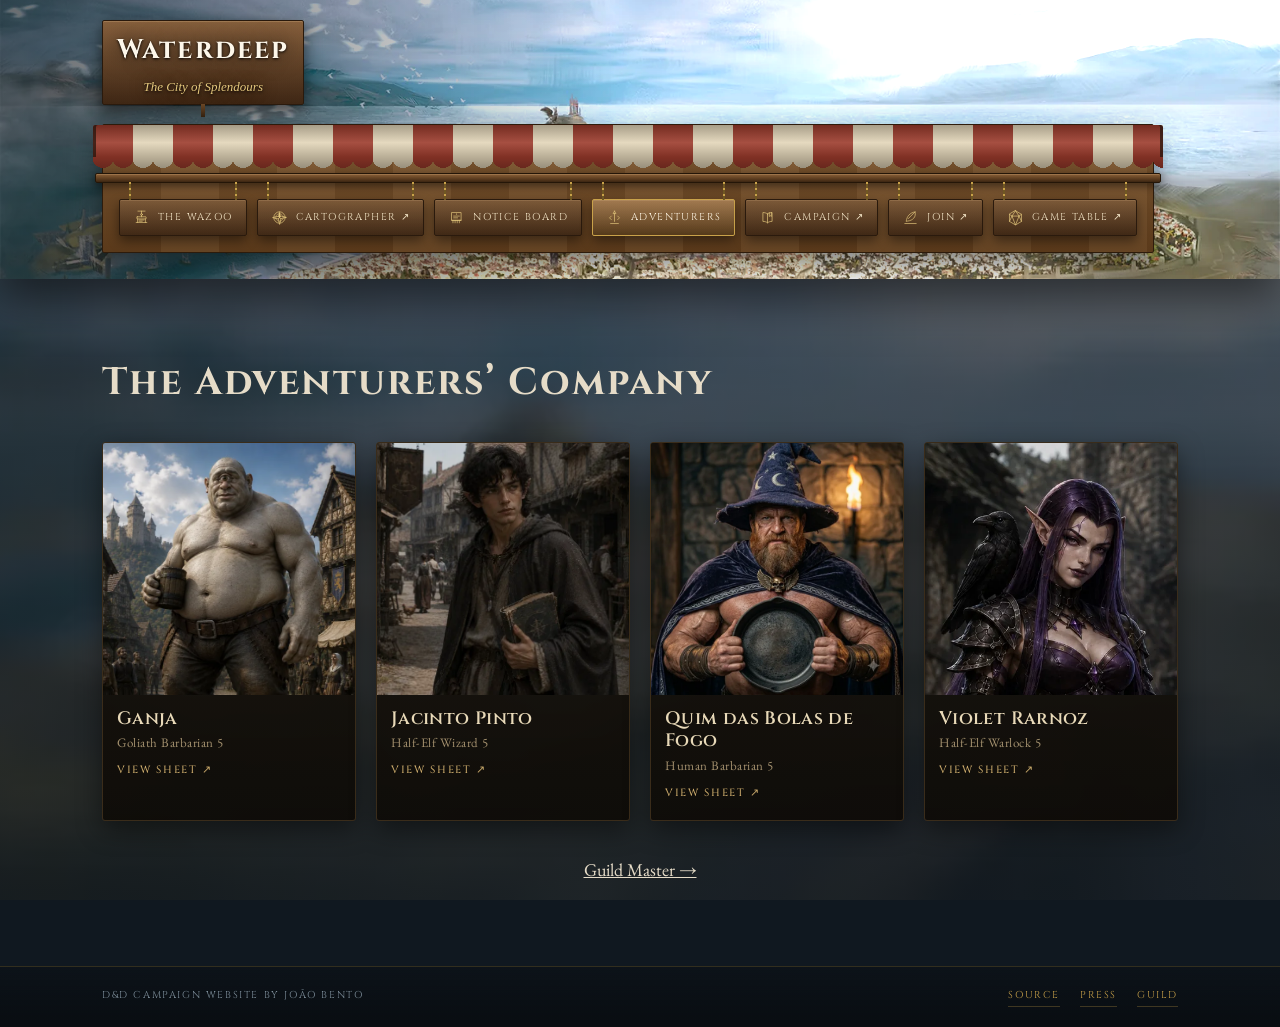
==== adventurers.html @ fede7846 "fix: a tap on a phone left the stall's hover stuck on it Touch has no hover to leave, so it leaves t" ====
<!doctype html>
<html lang="en">
<head>
<meta charset="utf-8">
<meta name="wazoo-build" content="20260808n">
<meta name="viewport" content="width=device-width,initial-scale=1">
<title>The Adventurers&rsquo; Company &mdash; Waterdeep</title>
<meta name="description" content="The public roster of the Adventurers' Company — who walks Waterdeep's streets on your behalf, and what they answer to.">

<meta property="og:type" content="website">
<meta property="og:site_name" content="Waterdeep — The City of Splendours">
<meta property="og:title" content="The Adventurers' Company — Waterdeep">
<meta property="og:description" content="Who walks Waterdeep's streets on your behalf, and what they answer to. The roster, portraits and all.">
<meta property="og:url" content="https://evoljoaobento.github.io/PortugalDMWaterdeepWazoo/adventurers.html">
<meta property="og:locale" content="en_GB">
<meta property="og:image" content="https://evoljoaobento.github.io/PortugalDMWaterdeepWazoo/assets/adventurers/ganja.webp">
<meta name="twitter:card" content="summary_large_image">
<meta name="twitter:image" content="https://evoljoaobento.github.io/PortugalDMWaterdeepWazoo/assets/adventurers/ganja.webp">
<meta name="theme-color" content="#2a1a0d">

<link rel="preconnect" href="https://fonts.googleapis.com">
<link rel="preconnect" href="https://fonts.gstatic.com" crossorigin>
<link href="https://fonts.googleapis.com/css2?family=Cinzel:wght@500;600;700&family=EB+Garamond:ital,wght@0,400;0,500;0,600;1,400;1,500&family=IM+Fell+English:ital@0;1&display=swap" rel="stylesheet">
<link rel="stylesheet" href="assets/wazoo.css?v=20260814t">

<style>
/* The register itself. Page-owned, so changing it never forces a ?v= bump
   across the other six pages. */
.roster{display:grid;gap:20px;grid-template-columns:repeat(auto-fill,minmax(230px,1fr));margin:26px 0 0}
.member{
  display:flex;flex-direction:column;
  background:linear-gradient(180deg,rgba(28,22,14,.86),rgba(14,11,7,.92));
  border:1px solid #3a2c1a;border-radius:3px;overflow:hidden;
  box-shadow:0 8px 26px rgba(0,0,0,.45);
}
.member img,.member .sigil{width:100%;aspect-ratio:1/1;object-fit:cover;display:block;background:#160f09}
.member .sigil{display:grid;place-items:center;color:#5b4326;font:600 42px/1 "Cinzel",serif}
.member .body{padding:13px 14px 15px}
.member h3{margin:0;font:600 18px/1.25 "Cinzel",serif;color:#e8d9b8;letter-spacing:.02em}
.member .kind{margin:4px 0 0;font:400 13px/1.4 "EB Garamond",Georgia,serif;color:#a28f6d;letter-spacing:.04em}
.member .blurb{margin:9px 0 0;font:400 15px/1.5 "EB Garamond",Georgia,serif;color:#c8b795}
.member .go{margin:11px 0 0;display:inline-block;font:500 10.5px/1 "Cinzel",serif;letter-spacing:.16em;text-transform:uppercase;color:#c8a86a;text-decoration:none}
.roster-error{margin:26px 0;padding:14px 16px;border:1px solid #6d3a32;border-radius:3px;background:rgba(60,20,16,.35);color:#e2a89f;font:400 15px/1.5 "EB Garamond",Georgia,serif}
.masterway{margin:34px 0 0;text-align:center}
#tests{display:none;white-space:pre-wrap;font:12.5px/1.7 ui-monospace,Menlo,Consolas,monospace;color:#a89070;background:#0b0805;padding:16px}
</style>
<script src="assets/company.js?v=20260808n"></script>
</head>
<body>

<div class="backdrop" id="backdrop"></div>

<svg class="sprite" aria-hidden="true">
  <symbol id="i-press" viewBox="0 0 48 48" fill="none" stroke="currentColor" stroke-width="1.9" stroke-linecap="round" stroke-linejoin="round">
    <path d="M14 6h20M24 6v7"/><circle cx="24" cy="15.5" r="2.6"/><path d="M24 18v4"/>
    <rect x="11" y="22" width="26" height="6" rx="1"/>
    <path d="M13 28v10M35 28v10"/><path d="M9 38h30"/><path d="M17 31h14M17 34.5h9"/>
  </symbol>
  <symbol id="i-compass" viewBox="0 0 48 48" fill="none" stroke="currentColor" stroke-width="1.9" stroke-linecap="round" stroke-linejoin="round">
    <circle cx="24" cy="24" r="16"/><circle cx="24" cy="24" r="10.5" stroke-dasharray="2 3.5"/>
    <path d="M24 5.5 27.5 21 24 24.5 20.5 21z" fill="currentColor" stroke="none"/>
    <path d="M24 42.5 20.5 27 24 23.5 27.5 27z"/><path d="M42.5 24 27 27.5 23.5 24 27 20.5z"/>
    <path d="M5.5 24 21 20.5 24.5 24 21 27.5z"/>
  </symbol>
  <symbol id="i-notice" viewBox="0 0 48 48" fill="none" stroke="currentColor" stroke-width="1.9" stroke-linecap="round" stroke-linejoin="round">
    <path d="M11 10h26v22H11z"/><circle cx="24" cy="14" r="1.6" fill="currentColor" stroke="none"/>
    <path d="M16 20h16M16 25h11"/><path d="M14 32v7M20 32v7M26 32v7M32 32v7"/><path d="M11 32h26"/>
  </symbol>
  <symbol id="i-ledger" viewBox="0 0 48 48" fill="none" stroke="currentColor" stroke-width="1.9" stroke-linecap="round" stroke-linejoin="round">
    <path d="M24 14c-4-3-8-4-13-4v25c5 0 9 1 13 4 4-3 8-4 13-4V10c-5 0-9 1-13 4z"/>
    <path d="M24 14v25"/><path d="M29 10v11l3-2 3 2V10"/>
  </symbol>
  <symbol id="i-quill" viewBox="0 0 48 48" fill="none" stroke="currentColor" stroke-width="1.9" stroke-linecap="round" stroke-linejoin="round">
    <path d="M12 34C14 20 22 11 37 8c3 15-6 24-20 26z"/>
    <path d="M37 8 18 27"/>
    <path d="M8 41h32"/>
  </symbol>
  <symbol id="i-d20" viewBox="0 0 48 48" fill="none" stroke="currentColor" stroke-width="1.9" stroke-linecap="round" stroke-linejoin="round">
    <path d="M24 5 41 15v20L24 45 7 35V15z"/><path d="M24 5 14 20h20L24 5z"/>
    <path d="M14 20 7 15M34 20l7-5"/><path d="M14 20l10 25 10-25"/><path d="M14 20 7 35M34 20l7 15"/>
  </symbol>
  <symbol id="i-map" viewBox="0 0 48 48" fill="none" stroke="currentColor" stroke-width="1.9" stroke-linecap="round" stroke-linejoin="round">
    <path d="M6 13l12-5 12 5 12-5v27l-12 5-12-5-12 5z"/><path d="M18 8v27M30 13v27"/>
    <path d="M11 27c4-4 5-9 10-9s6 6 11 3" stroke-dasharray="2.5 3"/>
  </symbol>
  <symbol id="i-company" viewBox="0 0 48 48" fill="none" stroke="currentColor" stroke-width="1.9" stroke-linecap="round" stroke-linejoin="round">
    <path d="M24 6l4 7h-8l4-7z"/>
    <path d="M24 13v22"/>
    <path d="M15 20l-5 5 5 5"/>
    <path d="M33 20l5 5-5 5"/>
    <path d="M13 41h22"/>
  </symbol>
</svg>

<header class="parade">
  <div class="wrap inner">
    <a class="plate" href="./">
      <span class="city">Waterdeep</span>
      <span class="sub">The City of Splendours</span>
    </a>
    <nav class="hangers" aria-label="Places along the street">
      <span class="canopy" aria-hidden="true"></span>
      <a href="press-room.html"><svg aria-hidden="true"><use href="#i-press"/></svg><span class="label">The Wazoo</span></a>
      <a href="https://www.aidedd.org/atlas/waterdeep" target="_blank" rel="noopener"><svg aria-hidden="true"><use href="#i-compass"/></svg><span class="label">Cartographer &#8599;</span></a>
      <a href="The-Notice-Board.html"><svg aria-hidden="true"><use href="#i-notice"/></svg><span class="label">Notice Board</span></a>
      <a href="adventurers.html" aria-current="page"><svg aria-hidden="true"><use href="#i-company"/></svg><span class="label">Adventurers</span></a>
      <a href="https://www.dndbeyond.com/campaigns/7983799" target="_blank" rel="noopener"><svg aria-hidden="true"><use href="#i-ledger"/></svg><span class="label">Campaign &#8599;</span></a>
      <a href="https://www.dndbeyond.com/campaigns/join/79837994000601072" target="_blank" rel="noopener"><svg aria-hidden="true"><use href="#i-quill"/></svg><span class="label">Join &#8599;</span></a>
      <a href="https://www.dndbeyond.com/games/7983799" target="_blank" rel="noopener"><svg aria-hidden="true"><use href="#i-d20"/></svg><span class="label">Game Table &#8599;</span></a>
    </nav>
  </div>
</header>

<main class="sheet">
  <div class="wrap">
    <div class="sheet-title"><h1>The Adventurers&rsquo; Company</h1></div>
    <div id="roster" class="roster"></div>
    <div class="masterway"><a class="go" href="guild-master.html" rel="nofollow">Guild Master &rarr;</a></div>
  </div>
</main>

<pre id="tests"></pre>

<footer class="ledger">
  <div class="wrap">
    <span class="by">D&amp;D Campaign Website by Jo&atilde;o Bento</span>
    <nav aria-label="Site utilities">
      <a href="https://github.com/evolJoaoBento/PortugalDMWaterdeepWazoo" target="_blank" rel="noopener">Source</a>
      <a href="editor.html" rel="nofollow">Press</a>
      <a href="scriptorium.html" rel="nofollow">Guild</a>
    </nav>
  </div>
</footer>

<script src="assets/backdrop.js?v=20260808n"></script>
<script>
/* =========================================================================
   Self-tests:  adventurers.html?test=1
   ========================================================================= */
/* A missing portrait renders the sigil straight away. A portrait FIELD
   that points at a path that 404s is caught only in the browser, once
   the <img> actually fails to load — so that case gets the same sigil
   markup as a hidden sibling, swapped in by onerror. The onerror value
   is a fixed string with nothing name- or path-derived spliced into
   it, so there is no JS-string-inside-an-HTML-attribute escaping to
   get wrong; the member's initial only ever lands in HTML text, where
   esc() already covers it. */
function sigilHTML(m, hidden){
  return '<div class="sigil" aria-hidden="true"' + (hidden ? ' style="display:none"' : '') +
    '>' + esc((m.name || "?").charAt(0)) + '</div>';
}

function cardHTML(m){
  var url  = sheetUrl(m);
  var line = memberLine(m);
  var face = m.portrait
    ? '<img src="' + esc(m.portrait) + '" alt="" loading="lazy" ' +
      'onerror="this.style.display=\'none\';this.nextElementSibling.style.display=\'\'">' +
      sigilHTML(m, true)
    : sigilHTML(m, false);
  return '<article class="member">' + face +
    '<div class="body">' +
      '<h3>' + esc(m.name) + '</h3>' +
      (line ? '<p class="kind">' + esc(line) + '</p>' : '') +
      (m.blurb ? '<p class="blurb">' + esc(m.blurb) + '</p>' : '') +
      (url ? '<a class="go" href="' + esc(url) + '" target="_blank" rel="noopener">View sheet &#8599;</a>' : '') +
    '</div></article>';
}

function rosterHTML(members){
  if(!members || !members.length){
    return '<p class="roster-error">No one has signed the register yet.</p>';
  }
  return members.map(cardHTML).join("");
}

/* A failure has to be visible. An empty roster and a roster that failed to
   load look identical otherwise, and the second one is a bug. */
function showError(msg){
  document.getElementById("roster").innerHTML =
    '<p class="roster-error">The register could not be read &mdash; ' + esc(msg) + '</p>';
}

async function loadRoster(){
  try{
    var res = await fetch("data/adventurers.json", { cache: "no-cache" });
    if(!res.ok) throw new Error("HTTP " + res.status);
    var data = await res.json();
    document.getElementById("roster").innerHTML = rosterHTML(data.members || []);
  }catch(e){
    showError(e.message);
  }
}

function runTests(){
  const out=[]; let pass=0, fail=0;
  const ok=(name,cond,extra)=>{ if(cond){pass++; out.push("PASS  "+name);} else {fail++; out.push("FAIL  "+name+(extra?"\n      "+extra:""));} };

  const m = {id:"ganja", ddbId:"168950625", name:"Ganja", race:"Goliath",
             class:"Barbarian", level:5, portrait:"assets/adventurers/ganja.webp",
             blurb:"Owes three temples.", public:false};

  ok("escapes angle brackets", esc("<b>") === "&lt;b&gt;", esc("<b>"));
  ok("escapes quotes", esc('a"b').indexOf("&quot;") > -1, esc('a"b'));

  ok("sheet url", sheetUrl(m) === "https://www.dndbeyond.com/characters/168950625", sheetUrl(m));
  ok("no id, no url", sheetUrl({name:"x"}) === "", sheetUrl({name:"x"}));

  ok("member line", memberLine(m) === "Goliath Barbarian 5", memberLine(m));
  ok("member line skips gaps", memberLine({class:"Bard"}) === "Bard", memberLine({class:"Bard"}));

  ok("public is strict", isPublic(m) === false && isPublic({public:true}) === true);
  ok("absent public is false", isPublic({}) === false);

  const card = cardHTML(m);
  ok("card shows the name", card.indexOf("Ganja") > -1, card);
  ok("card shows the line", card.indexOf("Goliath Barbarian 5") > -1, card);
  ok("card links the sheet", card.indexOf("/characters/168950625") > -1, card);
  ok("card escapes a hostile name",
     cardHTML(Object.assign({}, m, {name:"<script>x</scr"+"ipt>"})).indexOf("&lt;script&gt;") > -1);
  ok("no portrait gives a sigil",
     cardHTML(Object.assign({}, m, {portrait:""})).indexOf('class="sigil"') > -1);
  ok("a portrait carries an onerror fallback to the sigil",
     cardHTML(m).indexOf("<img") > -1 && cardHTML(m).indexOf("onerror=") > -1 &&
     cardHTML(m).indexOf('class="sigil"') > -1, cardHTML(m));
  ok("empty blurb prints nothing",
     cardHTML(Object.assign({}, m, {blurb:""})).indexOf('class="blurb"') === -1);

  ok("no members says so", rosterHTML([]).indexOf("No one has signed") > -1, rosterHTML([]));
  ok("members render in order",
     rosterHTML([m, Object.assign({}, m, {id:"v", name:"Violet"})]).indexOf("Ganja") <
     rosterHTML([m, Object.assign({}, m, {id:"v", name:"Violet"})]).indexOf("Violet"));

  const el=document.getElementById("tests");
  el.style.display="block";
  el.textContent = "Adventurers' Company self-tests\n"+"=".repeat(46)+"\n"+out.join("\n")+
    "\n"+"=".repeat(46)+"\n"+pass+" passed, "+fail+" failed\n";
  document.title = (fail? "FAIL " : "PASS ")+pass+"/"+(pass+fail)+" — Company tests";
}

(function boot(){
  if(/[?&]test=1/.test(location.search)){ runTests(); return; }
  loadRoster();
})();
</script>
</body>
</html>
---- assets/wazoo.css ----
/* ═══════════════════════════════════════════════════════════════════
   Waterdeep — The City of Splendours. Shared shell.

   The header is the street outside: plaster and half-timber, awnings
   overhead, cobbles underfoot, and a shop sign hanging for every place
   you can go. The full street is the header of index.html; a slim run
   of the same street rides the top of every other page.

   Each page then supplies its own material inside — newsprint, vellum,
   parchment — in its own <style> block.
   ═══════════════════════════════════════════════════════════════════ */
:root{
  --brass:#c9a24a;
  --brass-lit:#e6c97e;
  --timber:#5b3a20;
  --timber-dark:#2a1a0d;
  --plaster:#3a2c1d;
  --night:#101820;
}

*{box-sizing:border-box}
html{scroll-behavior:smooth}
@media(prefers-reduced-motion:reduce){html{scroll-behavior:auto}}

body{
  margin:0;
  font:18px/1.7 "EB Garamond",Georgia,"Times New Roman",serif;
  color:#e6dcc8;
  background:var(--night);
  -webkit-text-size-adjust:100%;
}

/* The city sits blurred behind every page — the theme, not a picture. */
.backdrop{
  position:fixed;inset:0;z-index:-2;
  background:
    linear-gradient(180deg,rgba(16,24,32,.62),rgba(16,24,32,.88)),
    url("waterdeep-backdrop.jpg") center/cover no-repeat;
}
html.webp .backdrop{background-image:
    linear-gradient(180deg,rgba(16,24,32,.62),rgba(16,24,32,.88)),
    url("waterdeep-backdrop.webp");}

/* ═══ THE PROSPECT — the city from the sea, index header ═════════ */
.hero{
  position:relative;
  min-height:min(80vh,720px);
  display:flex;align-items:center;justify-content:center;
  overflow:hidden;
  text-align:center;
}
.hero picture,.hero img{
  position:absolute;inset:0;width:100%;height:100%;
  object-fit:cover;object-position:50% 58%;
  z-index:0;
}
/* haze off the top, deep water at the foot, so the name has something
   to sit on wherever the horizon happens to fall */
.hero::after{
  content:"";position:absolute;inset:0;z-index:1;pointer-events:none;
  background:
    linear-gradient(180deg,rgba(18,28,38,.18) 0%,rgba(18,28,38,0) 30%),
    radial-gradient(44% 32% at 50% 46%,rgba(10,16,22,.52),transparent 74%),
    /* the foot of the picture goes to the exact dark the street starts
       in, so the two do not meet at a drawn line */
    linear-gradient(0deg,rgba(23,16,9,.55) 0%,rgba(20,15,10,.34) 12%,rgba(12,19,26,.16) 28%,rgba(12,19,26,0) 48%);
}
.hero .wrap{position:relative;z-index:2;width:100%}

.hero .above{
  font-family:"Cinzel",serif;font-weight:600;
  font-size:clamp(9px,1.5vw,11px);letter-spacing:.34em;text-transform:uppercase;
  color:var(--brass-lit);margin:0 0 16px;
  text-shadow:0 1px 2px rgba(0,0,0,.95),0 0 20px rgba(0,0,0,.9);
}
.hero h1{
  font-family:"Cinzel",serif;font-weight:700;
  font-size:clamp(46px,11.5vw,132px);line-height:.94;margin:0;
  letter-spacing:.05em;color:#fdf7ea;
  text-shadow:0 2px 4px rgba(0,0,0,.7),0 8px 44px rgba(0,0,0,.85);
}
.hero .splendours{
  font-family:"IM Fell English",serif;font-style:italic;
  font-size:clamp(19px,3.6vw,36px);color:#ecdcbb;margin:16px 0 0;
  text-shadow:0 1px 3px rgba(0,0,0,.9),0 0 26px rgba(0,0,0,.85);
}
.hero .rule{
  width:min(400px,66%);height:0;margin:26px auto 0;
  border-top:1px solid rgba(230,201,126,.55);position:relative;
}
.hero .rule::after{
  content:"";position:absolute;top:-4px;left:50%;width:8px;height:8px;
  transform:translateX(-50%) rotate(45deg);background:var(--brass-lit);
}
.hero .credit{
  position:absolute;right:14px;bottom:8px;z-index:2;
  font-size:11px;letter-spacing:.05em;color:rgba(225,236,244,.4);
}
/* the way down off the ship — the prospect is a full screen, and without
   a cue the street below it can be missed entirely */
.hero .wrap{padding-bottom:clamp(30px,6vh,58px)}
.hero .descend{
  position:absolute;left:50%;bottom:clamp(16px,4vh,36px);z-index:2;
  display:grid;place-items:center;width:46px;height:46px;
  color:var(--brass-lit);text-decoration:none;
  border:1px solid rgba(230,201,126,.45);border-radius:50%;
  background:rgba(12,18,24,.32);
  box-shadow:0 2px 14px rgba(0,0,0,.6);
  animation:descend-bob 2.8s ease-in-out infinite;
}
.hero .descend svg{width:19px;height:19px}
.hero .descend:hover,.hero .descend:focus-visible{
  color:#fff6e4;border-color:var(--brass);background:rgba(12,18,24,.5);outline:none;
}
@keyframes descend-bob{
  0%,100%{transform:translate(-50%,0)}
  50%    {transform:translate(-50%,7px)}
}
@media(prefers-reduced-motion:reduce){
  .hero .descend{animation:none;transform:translateX(-50%)}
}

.wrap{max-width:1120px;margin:0 auto;padding:0 22px}
@media(max-width:640px){.wrap{padding:0 15px}}

a{color:inherit}
.sprite{display:none}

/* ═══ SCROLLBARS ═════════════════════════════════════════════════ */
/* Brass on dark timber, so the edge of the window belongs to the same
   city as the rest of it. Two syntaxes: the standard properties, which
   Firefox has, and the WebKit pseudo-elements, which Chrome and Safari
   have. Neither browser reads both, so both are set. */
html{
  scrollbar-width:thin;
  scrollbar-color:#a8823a rgba(12,18,24,.55);
}
::-webkit-scrollbar{width:13px;height:13px}
::-webkit-scrollbar-track{
  background:rgba(12,18,24,.55);
  box-shadow:inset 1px 0 0 rgba(201,162,74,.16);
}
::-webkit-scrollbar-thumb{
  border-radius:8px;
  border:3px solid transparent;      /* inset the thumb off the track */
  background:linear-gradient(180deg,#c9a24a,#7d5f1d) padding-box;
}
::-webkit-scrollbar-thumb:hover{background:linear-gradient(180deg,#e6c97e,#9a7724) padding-box}
::-webkit-scrollbar-thumb:active{background:linear-gradient(180deg,#f0d79a,#a3801f) padding-box}
::-webkit-scrollbar-corner{background:transparent}

/* ═══ THE STREET ═════════════════════════════════════════════════ */
/* The square itself is a painting — `assets/market-plaza.*`, lit and
   cobbled and dressed with lanterns, benches and bunting. The section
   around it is only the dark it stands in. Nothing here draws ground any
   more: the shops are set down on the painted square instead. */
/* There is no join. Two darks meeting, however carefully matched, draw a
   line across the page at the exact pixel one ends — so the street does
   not begin under the prospect, it begins over it, transparent, and its
   own dark comes up through the last of the picture. */
.street{
  position:relative;z-index:1;color:#f0e3cd;
  padding:clamp(26px,3.5vw,56px) 0 clamp(44px,6vw,76px);
  background:linear-gradient(180deg,#171009 0%,#191308 34%,#140f07 80%,#0e0a05 100%);
}
/* The street's dark reaches up over the foot of the prospect rather than
   starting beneath it: two darks meeting draw a line across the page at
   the exact pixel one ends, however carefully they are matched. It hands
   pointer events straight through, or it would swallow the chevron that
   sits down there. */
.street::before{
  content:"";position:absolute;left:0;right:0;pointer-events:none;
  height:clamp(80px,10vw,150px);top:calc(-1 * clamp(80px,10vw,150px));
  background:linear-gradient(180deg,rgba(23,16,9,0),rgba(23,16,9,.66) 52%,#171009 100%);
}

/* ═══ THE MARKET SQUARE — index ══════════════════════════════════ */
/* The square is the painting; the shops are set down on it. `.shops` is
   the plate that holds `assets/market-plaza.*` at its own proportions,
   and every shop is placed on it by percentage, so the whole scene scales
   with the page and each stall keeps the patch of cobble it was put on.
   The six are spread around the open middle — the painted lanterns,
   benches, planters and fountain are what they are spread around.

   Each stall carries its name on a board over the roof, always readable.
   The sign with the rest of it — trade, what the place is, where the link
   goes — swings out underneath only when the stall is pointed at or
   tabbed to. Below 900px, and on anything without a hover, the plaza
   becomes a backdrop, the stalls stack, and every sign is simply open,
   because a reveal you cannot trigger is a link you cannot read. */
.shops{
  position:relative;
  width:100%;margin:0;padding:0;
  aspect-ratio:5/4;
  list-style:none;
}
/* The painting lives on its own layer inside the square, because it is
   the layer that scales on arrival. Scaling the square itself would mean
   clipping the square to keep the overflow off the page — and the sign a
   stall swings out is a fixed height while the square scales with the
   width, so at around a thousand pixels the clip would cut the sign in
   half. The picture is clipped; nothing else is.

   Edge to edge, cropped by a ratio rather than by the window: the crop
   has to be the same at every width or the stalls would drift off the
   cobbles they were placed on. */
.shops .ground{
  position:absolute;inset:0;z-index:0;overflow:hidden;pointer-events:none;
  /* No edges. The painting comes up out of the dark and goes back down
     into it, which is what lets the words above sit on the dusk rather
     than on a seam between two pictures. */
  -webkit-mask-image:linear-gradient(180deg,transparent 0,rgba(0,0,0,.5) 9%,#000 21%,#000 93%,transparent 100%);
  mask-image:linear-gradient(180deg,transparent 0,rgba(0,0,0,.5) 9%,#000 21%,#000 93%,transparent 100%);
}
.shops .ground::before{
  content:"";position:absolute;inset:0;
  background:url("market-plaza.jpg") center/cover no-repeat;
  transform:scale(calc(1.1 - .1 * var(--here,1)));
  transform-origin:50% 40%;
}
html.webp .shops .ground::before{background-image:url("market-plaza.webp")}

.shop{
  position:absolute;z-index:1;
  display:flex;flex-direction:column;align-items:center;
  width:min(25%,430px);transform:translate(-50%,-50%);
  text-decoration:none;color:inherit;
  /* the canvas over the stall, per trade — a market's awnings are dyed
     cloth, so the run is greens, brick reds and ochres, not roof tiles */
  --tile:#93392f;--tile-lit:#b85a48;--tile-dark:#65231c;
}
/* Where each stall stands on the square: two ranks around the open
   middle, clear of the cypresses, lanterns and planters the painting
   already has along both edges. */
.shop.p1{left:30%;top:26%}
.shop.p2{left:52%;top:20%}
.shop.p3{left:74%;top:27%}
.shop.p4{left:24%;top:64%}
.shop.p5{left:50%;top:69%}
.shop.p6{left:76%;top:63%}
/* the far side of the square turns back to face it */
.shop.p3 .lot,.shop.p6 .lot{transform:scaleX(-1)}
.shop.copper{--tile:#4d7a55;--tile-lit:#6d9c73;--tile-dark:#325238}
.shop.thatch{--tile:#c07a34;--tile-lit:#dd9a4f;--tile-dark:#82521f}
.shop.slate {--tile:#56687e;--tile-lit:#7589a0;--tile-dark:#374557}
.shop.ochre {--tile:#3f6b4a;--tile-lit:#5c8c66;--tile-dark:#2a4832}
.shop.wine  {--tile:#a04a2c;--tile-lit:#c16b45;--tile-dark:#6d2f18}

/* ── the stall ─────────────────────────────────────────────────── */
/* A stall, not a shed: a counter under a canvas on four posts, open to
   the square, with the goods out on the boards.

   The frame — posts, counter, cloth, wares, the shadow it throws — is one
   SVG behind one element. It used to be nine spans of clip-path and
   gradient per stall, fifty-four across the square, every one of them a
   separate paint. The canvas stays in CSS because its colour is the one
   thing that differs from stall to stall. */
.lot{
  position:relative;width:88%;aspect-ratio:200/190;
  margin-bottom:-30px;                  /* the beam bolts across the front */
  transition:transform .3s cubic-bezier(.22,1.4,.4,1);
}
.lot>span{position:absolute;inset:0;display:block}
.lot .frame{
  background:url("data:image/svg+xml,%3Csvg xmlns='http://www.w3.org/2000/svg' width='200' height='190' viewBox='0 0 200 190'%3E%3Cellipse cx='100' cy='179' rx='84' ry='12' fill='%23000' opacity='.32'/%3E%3Cpath d='M95 38h9v58h-9z' fill='%2331200e'/%3E%3Cpath d='M12 47h9v88h-9z' fill='%234c3318'/%3E%3Cpath d='M179 47h9v88h-9z' fill='%233b2711'/%3E%3Cpath d='M16 133 100 175v15L16 148z' fill='%232d1d0c'/%3E%3Cpath d='M184 133 100 175v15l84-42z' fill='%23412c13'/%3E%3Cpath d='M100 91 184 133 100 175 16 133z' fill='%236d4b25'/%3E%3Cpath d='M100 97 174 134 100 171 26 134z' fill='%237f5b2f'/%3E%3Cpath d='M100 97 174 134 100 171z' fill='%238a6636'/%3E%3Cellipse cx='60' cy='127' rx='10' ry='6' fill='%23a8763a'/%3E%3Cellipse cx='60' cy='124' rx='10' ry='6' fill='%23c08f4d'/%3E%3Cellipse cx='80' cy='138' rx='9' ry='5' fill='%237f9b6a'/%3E%3Cellipse cx='80' cy='135' rx='9' ry='5' fill='%2396b47f'/%3E%3Cpath d='M104 129 122 138 104 147 86 138z' fill='%239c5b4a'/%3E%3Cpath d='M104 123 122 132 104 141 86 132z' fill='%23b8705c'/%3E%3Cpath d='M130 122 148 131v11l-18-9z' fill='%235d3f1c'/%3E%3Cpath d='M148 131 166 122v11l-18 9z' fill='%23744f26'/%3E%3Cpath d='M130 122 148 113 166 122 148 131z' fill='%238a6231'/%3E%3Cellipse cx='142' cy='146' rx='8' ry='4.6' fill='%236f4a92' opacity='.85'/%3E%3Cellipse cx='142' cy='143' rx='8' ry='4.6' fill='%238a63ad' opacity='.9'/%3E%3Cpath d='M95 96h9v76h-9z' fill='%23573a1b'/%3E%3Cpath d='M95 96h4v76h-4z' fill='%236b4a24'/%3E%3C/svg%3E") center/100% 100% no-repeat;
}
/* the canvas, and the valance hanging off its near edges */
.lot .tarp{
  clip-path:polygon(50% 2%,98% 26%,50% 50%,2% 26%);
  background:
    repeating-linear-gradient(26.57deg,rgba(0,0,0,.12) 0 8px,rgba(255,255,255,.06) 8px 17px),
    linear-gradient(160deg,var(--tile-lit),var(--tile) 54%,var(--tile-dark));
}
.lot .frill{
  clip-path:polygon(2% 26%,50% 50%,98% 26%,98% 34%,50% 58%,2% 34%);
  background:repeating-linear-gradient(90deg,var(--tile-dark) 0 13px,#e6d9bb 13px 26px);
  opacity:.94;
}

/* ── the name board over the roof ──────────────────────────────── */
/* The name is the one thing that must be legible without asking, so it
   rides a plank nailed to the ridge and never hides. */
.plate{
  position:relative;z-index:3;margin-bottom:1px;max-width:100%;
  padding:7px 14px 8px;text-align:center;
  background:
    linear-gradient(180deg,rgba(255,225,175,.10),rgba(0,0,0,.18)),
    linear-gradient(180deg,#7a5230,#4c2f19);
  border:1.5px solid var(--timber-dark);border-radius:2px;
  box-shadow:0 6px 16px rgba(0,0,0,.6),inset 0 1px 0 rgba(255,220,170,.2);
  transition:border-color .18s ease,box-shadow .18s ease;
}
.plate h2{
  margin:0;font-family:"Cinzel",serif;font-weight:700;
  font-size:clamp(11px,1.1vw,17px);letter-spacing:.05em;line-height:1.25;
  color:#fbf1dd;text-shadow:0 1px 0 rgba(0,0,0,.7);
}
/* the post it stands on, landing on the ridge of the canvas below */
.plate::after{
  content:"";position:absolute;top:100%;left:50%;width:4px;height:13px;
  transform:translateX(-50%);
  background:linear-gradient(180deg,#6b4726,#33200e);
}
@media(min-width:901px){
.shop:hover .plate,.shop:focus-within .plate{
  border-color:var(--brass);
  box-shadow:0 8px 20px rgba(0,0,0,.66),inset 0 1px 0 rgba(255,220,170,.3);
}
}

/* ── the sign, swung out only when the stall is pointed at ─────── */
.signs{
  position:absolute;top:100%;left:50%;z-index:8;
  display:flex;gap:14px;justify-content:center;
  width:max-content;max-width:min(430px,84vw);
  transform:translate(-50%,-6px);
  opacity:0;visibility:hidden;pointer-events:none;
  transition:opacity .16s ease,transform .24s cubic-bezier(.22,1.4,.4,1),visibility 0s .18s;
}
/* The swinging out is scoped to the square, not merely undone below it.
   A tap on a phone leaves :hover stuck on what was tapped, so any rule
   written for pointing at a stall has to be unable to reach the card
   layout at all — overriding it there means every new hover rule is one
   more thing to remember to override. */
@media(min-width:901px){
  .shop:hover,.shop:focus-within{z-index:9}
  .shop:hover .signs,.shop:focus-within .signs{
    opacity:1;visibility:visible;pointer-events:auto;
    transform:translate(-50%,16px);
    transition-delay:0s;
  }
  .shop:hover .lot,.shop:focus-within .lot{transform:translateY(-5px)}
  .shop.p3:hover .lot,.shop.p3:focus-within .lot,
  .shop.p6:hover .lot,.shop.p6:focus-within .lot{transform:scaleX(-1) translateY(-5px)}
}
.shop:focus-visible{outline:none}

.sign{
  position:relative;width:264px;
  display:flex;flex-direction:column;text-decoration:none;color:inherit;
  background:
    linear-gradient(180deg,rgba(255,225,175,.10),rgba(0,0,0,.18)),
    linear-gradient(180deg,#7a5230,#5b3a20 55%,#4a2e18);
  border:2px solid var(--timber-dark);border-radius:3px;
  padding:20px 18px 18px;
  box-shadow:0 18px 30px rgba(0,0,0,.6),inset 0 1px 0 rgba(255,220,170,.16);
}
.sign:hover,.sign:focus-visible{border-color:var(--brass);outline:none}
/* the chains */
.sign::before,.sign::after{
  content:"";position:absolute;top:-22px;width:3px;height:22px;
  background:repeating-linear-gradient(180deg,var(--brass) 0 3px,#6f5722 3px 7px);
}
.sign::before{left:24px}
.sign::after{right:24px}
/* the bracket beam the sign hangs from */
.sign .beam{
  position:absolute;top:-30px;left:-9px;right:-9px;height:11px;
  background:linear-gradient(180deg,#8a6038,#5c3c1f 60%,#3c2612);
  border:1px solid #241608;border-radius:2px;
  box-shadow:0 4px 10px rgba(0,0,0,.55),inset 0 1px 0 rgba(255,220,170,.18);
}
/* a lantern hung off the end of the bracket, the way the market lights
   its own frontage */
.sign .beam::after{
  content:"";position:absolute;right:16px;top:9px;width:11px;height:14px;
  border-radius:2px 2px 3px 3px;
  background:linear-gradient(180deg,#f7e3ab,#c9922f 62%,#7a5416);
  box-shadow:0 0 12px 3px rgba(246,214,142,.34),0 1px 0 rgba(0,0,0,.5);
}
.sign .ring{
  position:absolute;top:-26px;width:10px;height:10px;
  border:2px solid var(--brass);border-radius:50%;
}
.sign .ring.l{left:20px}
.sign .ring.r{right:20px}

.sign .logo{
  width:46px;height:46px;display:block;margin:0 0 12px;
  color:var(--brass-lit);
  filter:drop-shadow(0 2px 3px rgba(0,0,0,.6));
}
.sign .trade{
  font-family:"Cinzel",serif;font-size:9.5px;letter-spacing:.26em;text-transform:uppercase;
  color:var(--brass);display:block;margin:0 0 6px;
}
.sign h2{
  font-family:"Cinzel",serif;font-weight:700;font-size:17px;letter-spacing:.03em;
  margin:0 0 8px;color:#fbf1dd;text-shadow:0 1px 0 rgba(0,0,0,.6);
}
.sign p{margin:0;color:#dcc9a8;font-size:15px;line-height:1.5}
.sign .go{
  display:inline-block;margin-top:auto;padding-top:14px;
  font-family:"Cinzel",serif;font-size:9.5px;letter-spacing:.16em;text-transform:uppercase;
  color:var(--brass-lit);
}
.sign .go span{border-bottom:1px solid rgba(230,201,126,.42);padding-bottom:2px}

/* ── two doors, two signs ──────────────────────────────────────── */
/* The roll is only open to those already on it, so newcomers get the
   register itself rather than a locked page: one stall, one sign for
   each door swung out under it. */
.shop-pair{cursor:default}
.shop-pair .sign{width:206px;padding:18px 15px 16px}
.shop-pair .sign .logo{width:38px;height:38px;margin-bottom:10px}
.shop-pair .sign h2{font-size:15px}
.shop-pair .sign p{font-size:14px}

/* A touch device wide enough for the square keeps the reveal closed
   rather than forced open: the first tap on a stall follows its link, so
   a sign that only a hover can open is not a link anyone loses — the name
   board over the stall is already readable. Forcing them open here would
   drop six sign boards into the middle of the painting. */

/* ── the square on a phone ──────────────────────────────────────── */
/* Six stalls placed on a painting is a desktop idea: at 400px the
   painting is a smear and the stalls are thumbnails. So the phone gets
   the square once, across the top, and then the market as a list — each
   stall a board of its own, its canvas colour down the edge, the drawing
   beside the words rather than above them. Half the height of the
   stacked version, and every link is legible without a tap. */
@media(max-width:900px){
  .street{
    padding:clamp(20px,4vw,34px) 0 clamp(40px,7vw,64px);
    background-image:
      linear-gradient(180deg,#171009 0,rgba(23,16,9,.72) 9%,rgba(20,14,8,.34) 20%,rgba(17,11,6,.8) 40%,#120d07 56%,#0e0a05 100%),
      url("market-plaza-sm.jpg");
    background-size:auto,100% auto;
    background-position:center,center top;
    background-repeat:no-repeat,no-repeat;
  }
  html.webp .street{
    background-image:
      linear-gradient(180deg,#171009 0,rgba(23,16,9,.72) 9%,rgba(20,14,8,.34) 20%,rgba(17,11,6,.8) 40%,#120d07 56%,#0e0a05 100%),
      url("market-plaza-sm.webp");
  }
  .shops .ground{display:none}
  .shops{
    aspect-ratio:auto;box-shadow:none;
    display:flex;flex-direction:column;align-items:stretch;
    gap:14px;width:100%;
    margin:clamp(150px,44vw,260px) auto 0;   /* the square shows above the list */
    padding:0 clamp(14px,4vw,22px);max-width:560px;
  }

  /* each stall is its own board */
  .shop{
    position:static;transform:none;opacity:1;width:100%;
    display:grid;grid-template-columns:clamp(84px,24vw,118px) 1fr;
    align-items:center;column-gap:clamp(12px,3.5vw,18px);
    padding:12px 14px 12px 11px;
    background:
      linear-gradient(180deg,rgba(255,225,175,.10),rgba(0,0,0,.18)),
      linear-gradient(180deg,#6f4a29,#4b3018);
    border:1px solid var(--timber-dark);border-left:5px solid var(--tile);
    border-radius:4px;
    box-shadow:0 10px 20px rgba(0,0,0,.5),inset 0 1px 0 rgba(255,220,170,.16);
  }

  /* the drawing keeps its own square of the board */
  .lot{width:100%;margin:0;grid-row:span 2}
  .shop.p3 .lot,.shop.p6 .lot{transform:none}

  /* the name is a heading now, not a board on a post */
  .plate{
    grid-column:2;margin:0;padding:0;background:none;border:0;box-shadow:none;
    text-align:left;align-self:end;
  }
  .plate::after{display:none}
  .plate h2{font-size:clamp(15px,4.4vw,18px);letter-spacing:.03em}

  /* and the sign is the rest of the card, with no chains to hang from.
     It has to be talked out of the reveal it sits in on the square, since
     that state is written on .signs itself and not on a hover. */
  .signs{
    position:static;opacity:1;visibility:visible;pointer-events:auto;transform:none;
    grid-column:2;align-self:start;display:flex;flex-direction:column;gap:8px;
    width:auto;max-width:none;margin-top:5px;
  }
  .sign{
    width:100%;padding:0;background:none;border:0;box-shadow:none;border-radius:0;
  }
  .sign::before,.sign::after,.sign .beam,.sign .ring,.sign .logo{display:none}
  .sign .trade{margin:0 0 3px;font-size:9px}
  .sign h2{font-size:14px;margin:0 0 3px}
  .sign p{font-size:14.5px;line-height:1.45}
  .sign .go{padding-top:7px;margin-top:0}

  /* two doors: two rows of one board */
  .shop-pair .signs{gap:10px}
  .shop-pair .sign{
    padding-top:9px;border-top:1px solid rgba(230,201,126,.22);
  }
  .shop-pair .sign:first-child{border-top:0;padding-top:0}
  .shop-pair .sign p{display:none}            /* the heading says it already */
  .shop-pair .sign h2{font-size:14px}
}

@media(prefers-reduced-motion:reduce){
  .lot,.signs,.plate{transition:none}
}
@media(min-width:901px) and (prefers-reduced-motion:reduce){
  .shop:hover .lot,.shop:focus-within .lot{transform:none}
  .shop.p3:hover .lot,.shop.p3:focus-within .lot,
  .shop.p6:hover .lot,.shop.p6:focus-within .lot{transform:scaleX(-1)}
  .shop:hover .signs,.shop:focus-within .signs{transform:translate(-50%,16px)}
}

/* ═══ WALKING IN — the prospect gives way to the square ══════════ */
/* Two numbers drive the whole transition, both set by the scroll driver
   at the foot of index.html: --gone, how far the prospect has left the
   window, and --here, how far the square has arrived in it. Everything
   below is arithmetic on those.

   Both default to the finished state (--gone:0, --here:1), so with the
   script absent — or with reduced motion, where it never runs — the page
   renders exactly as it did before any of this existed. */
/* The dimming is a veil rather than a filter: brightness() on an image
   this size is a repaint every frame, an opacity change is not. It sits
   over the painting and under the words, so the name stays readable
   while the sea goes dark. */
.hero::before{
  content:"";position:absolute;inset:0;z-index:1;pointer-events:none;
  background:#120c06;opacity:calc(.58 * var(--gone,0));
}
.hero picture{
  transform:scale(calc(1 + .14 * var(--gone,0)));
  transform-origin:50% 60%;
}
.hero .wrap{
  opacity:calc(1 - 1.5 * var(--gone,0));
  transform:translateY(calc(var(--gone,0) * -46px));
}
.hero .descend{opacity:calc(1 - 2 * var(--gone,0))}

/* the square lifts out of the dark the same way, and under the stalls so
   they are lit by the time they have settled */
.shops::after{
  content:"";position:absolute;inset:0;z-index:0;pointer-events:none;
  background:#0c0904;opacity:calc(.66 * (1 - var(--here,1)));
}
.shop{
  opacity:var(--here,1);
  transform:translate(-50%,-50%) translateY(calc((1 - var(--here,1)) * 34px));
}
/* Stacked, the stalls do not fade in: the square they would rise out of
   is not drawn at this width, and a stall left half-faded because nobody
   scrolled is worse than no arrival at all. */
@media(max-width:900px){
  .shop{opacity:1;transform:none}
}

/* ═══ THE PARADE — slim street, every other page ═════════════════ */
/* Same prospect as the index hero, cropped to a strip and pushed back
   far enough that the signs stay readable over it. */
.parade{
  position:relative;color:#f0e3cd;padding:0 0 26px;overflow:hidden;
  background:#26333d;
  box-shadow:0 18px 40px rgba(0,0,0,.5);
}
/* The panorama gets its own layer so it can be filtered. The left of
   that crop sits in shadow in the original, and no amount of overlay
   tuning fixes that — it wants lifting, not dimming. */
.parade::before{
  content:"";position:absolute;inset:0;z-index:0;
  background:url("waterdeep-panorama.jpg") 50% 48%/cover no-repeat;
  filter:brightness(1.14) saturate(1.05);
}
html.webp .parade::before{background-image:url("waterdeep-panorama.webp")}
/* A scrim on the masthead's side only. The rest of the strip stays as
   bright as the painting — the signs carry their own board behind them
   and need no help. */
.parade::after{
  content:"";position:absolute;inset:0;z-index:0;pointer-events:none;
  background:linear-gradient(90deg,rgba(10,16,22,.62) 0%,rgba(10,16,22,.34) 26%,rgba(10,16,22,0) 48%);
}
.parade .inner{position:relative;z-index:1}
.parade .inner{
  padding-top:20px;
  display:flex;align-items:flex-end;gap:18px 26px;flex-wrap:wrap;justify-content:space-between;
}

/* the corner plate: which city you are standing in */
.parade .plate{text-decoration:none;display:block;padding-bottom:6px}
.parade .plate .city{
  display:block;font-family:"Cinzel",serif;font-weight:700;
  font-size:clamp(19px,2.8vw,27px);letter-spacing:.08em;color:#fdf7ea;
  text-shadow:0 1px 3px rgba(0,0,0,.95),0 0 22px rgba(0,0,0,.85);
}
.parade .plate .sub{
  display:block;font-family:"IM Fell English",serif;font-style:italic;
  font-size:13px;color:var(--brass-lit);margin-top:2px;
  text-shadow:0 1px 3px rgba(0,0,0,.95),0 0 16px rgba(0,0,0,.8);
}
.parade .plate:hover .city{color:#fff6e4}

/* One shop canopy over the links alone, then the rail the signs swing
   from. The awning belongs to this stretch of frontage, not to the
   whole width of the page. */
.hangers{
  position:relative;display:flex;flex-wrap:wrap;gap:8px 10px;
  padding:74px 16px 16px;margin:0;
  /* the shopfront the canopy is nailed to — brown timber, so the signs
     read against wood rather than against the city behind them */
  background:
    linear-gradient(180deg,rgba(255,228,182,.12),rgba(0,0,0,.14)),
    repeating-linear-gradient(90deg,#69431f 0 58px,#77502a 58px 116px);
  border:1px solid #2e1c0c;border-radius:2px;
  box-shadow:0 14px 30px rgba(0,0,0,.5),inset 0 1px 0 rgba(255,225,180,.22);
}
/* canopy body — overhangs the frontage a little, as an awning does */
.canopy{
  position:absolute;top:0;left:-10px;right:-10px;height:32px;pointer-events:none;
  background:
    linear-gradient(180deg,rgba(0,0,0,.26),rgba(255,255,255,.10) 55%,rgba(0,0,0,.18)),
    repeating-linear-gradient(90deg,#9c3b2c 0 40px,#e2d5b8 40px 80px);
  border-radius:2px 2px 0 0;
  /* dark end caps, so the stripe repeat reads as a cut edge and not as
     a stripe that happened to be sliced */
  box-shadow:inset 3px 0 0 rgba(38,20,12,.75),inset -3px 0 0 rgba(38,20,12,.75);
}
/* scalloped valance hanging off it */
.canopy::after{
  content:"";position:absolute;top:32px;left:0;right:0;height:12px;
  background:
    linear-gradient(180deg,rgba(0,0,0,.18),rgba(0,0,0,.34)),
    repeating-linear-gradient(90deg,#9c3b2c 0 40px,#e2d5b8 40px 80px);
  -webkit-mask-image:radial-gradient(circle 11px at 10px 0,#000 99%,transparent 100%);
  mask-image:radial-gradient(circle 11px at 10px 0,#000 99%,transparent 100%);
  -webkit-mask-size:20px 12px;mask-size:20px 12px;
  -webkit-mask-repeat:repeat-x;mask-repeat:repeat-x;
  filter:drop-shadow(0 4px 6px rgba(0,0,0,.5));
}
/* the rail, slung just under the canopy */
.hangers::before{
  content:"";position:absolute;top:48px;left:-8px;right:-8px;height:8px;
  background:linear-gradient(180deg,#8a6038,#5c3c1f 60%,#3c2612);
  border:1px solid #241608;border-radius:2px;
  box-shadow:0 3px 8px rgba(0,0,0,.5),inset 0 1px 0 rgba(255,220,170,.18);
}

/* each nav item is a little painted board on two chains */
.hangers a{
  position:relative;display:inline-flex;align-items:center;gap:8px;
  text-decoration:none;
  font-family:"Cinzel",serif;font-size:10px;letter-spacing:.14em;text-transform:uppercase;
  color:#f2e4c6;padding:9px 13px;
  background:
    linear-gradient(180deg,rgba(255,225,175,.10),rgba(0,0,0,.20)),
    linear-gradient(180deg,#6d4a2b,#50331b);
  border:1px solid var(--timber-dark);border-radius:2px;
  box-shadow:0 5px 12px rgba(0,0,0,.45),inset 0 1px 0 rgba(255,220,170,.14);
  transform-origin:top center;
  transition:transform .3s cubic-bezier(.22,1.4,.4,1),background .18s ease,color .18s ease;
}
.hangers a::before,.hangers a::after{
  content:"";position:absolute;top:-18px;width:2px;height:18px;
  background:repeating-linear-gradient(180deg,var(--brass) 0 2.5px,#6f5722 2.5px 6px);
}
.hangers a::before{left:9px}
.hangers a::after{right:9px}
.hangers a:hover,.hangers a:focus-visible{
  transform:rotate(-2.2deg);color:#fff6e4;outline:none;
  background:
    linear-gradient(180deg,rgba(255,225,175,.16),rgba(0,0,0,.16)),
    linear-gradient(180deg,#7c5631,#5b3a20);
}
.hangers a:focus-visible{border-color:var(--brass)}
.hangers a[aria-current="page"]{
  background:
    linear-gradient(180deg,rgba(255,225,175,.20),rgba(0,0,0,.14)),
    linear-gradient(180deg,#8a6038,#63431f);
  border-color:var(--brass);color:#fff6e4;
}
.hangers svg{width:17px;height:17px;color:var(--brass-lit);flex:0 0 auto}
@media(max-width:600px){
  .hangers a .label{position:absolute;width:1px;height:1px;overflow:hidden;clip:rect(0 0 0 0);white-space:nowrap}
  .hangers a{padding:10px 12px}
  .hangers svg{width:20px;height:20px}
}

/* ═══ PAGE SCAFFOLD ══════════════════════════════════════════════ */
.sheet{position:relative;padding:clamp(40px,6vw,72px) 0 clamp(46px,7vw,80px)}
.sheet-title{display:flex;align-items:center;gap:14px;flex-wrap:wrap;margin:0 0 6px}
.sheet-title h1{
  font-family:"Cinzel",serif;font-weight:700;
  font-size:clamp(24px,4vw,38px);letter-spacing:.05em;margin:0;
}
.sheet-lede{font-style:italic;opacity:.82;margin:0 0 30px;max-width:60ch}

.back-street{
  display:inline-block;margin-top:34px;text-decoration:none;
  font-family:"Cinzel",serif;font-size:10px;letter-spacing:.18em;text-transform:uppercase;
  opacity:.7;
}
.back-street:hover{opacity:1}

/* ═══ THE LEDGER — footer, utility only ══════════════════════════ */
/* Not part of the fiction: whose site this is, and the three doors out
   of it. The workshop links are nofollow'd and the pages themselves
   carry noindex, so they stay off search results without pretending to
   be secret. */
.ledger{
  background:linear-gradient(180deg,rgba(10,15,20,.55),rgba(8,12,16,.92));
  border-top:1px solid rgba(201,162,74,.22);
  padding:20px 0;
}
.ledger .wrap{
  display:flex;flex-wrap:wrap;gap:10px 24px;align-items:baseline;justify-content:space-between;
}
.ledger .by{
  font-family:"Cinzel",serif;font-size:10px;letter-spacing:.16em;text-transform:uppercase;
  color:#7f909c;
}
.ledger nav{display:flex;gap:20px;flex-wrap:wrap}
.ledger nav a{
  font-family:"Cinzel",serif;font-size:10px;letter-spacing:.16em;text-transform:uppercase;
  color:var(--brass);text-decoration:none;
  border-bottom:1px solid rgba(201,162,74,.28);padding-bottom:2px;
}
.ledger nav a:hover{color:var(--brass-lit);border-bottom-color:var(--brass-lit)}
@media(max-width:520px){.ledger .wrap{justify-content:center;text-align:center}}
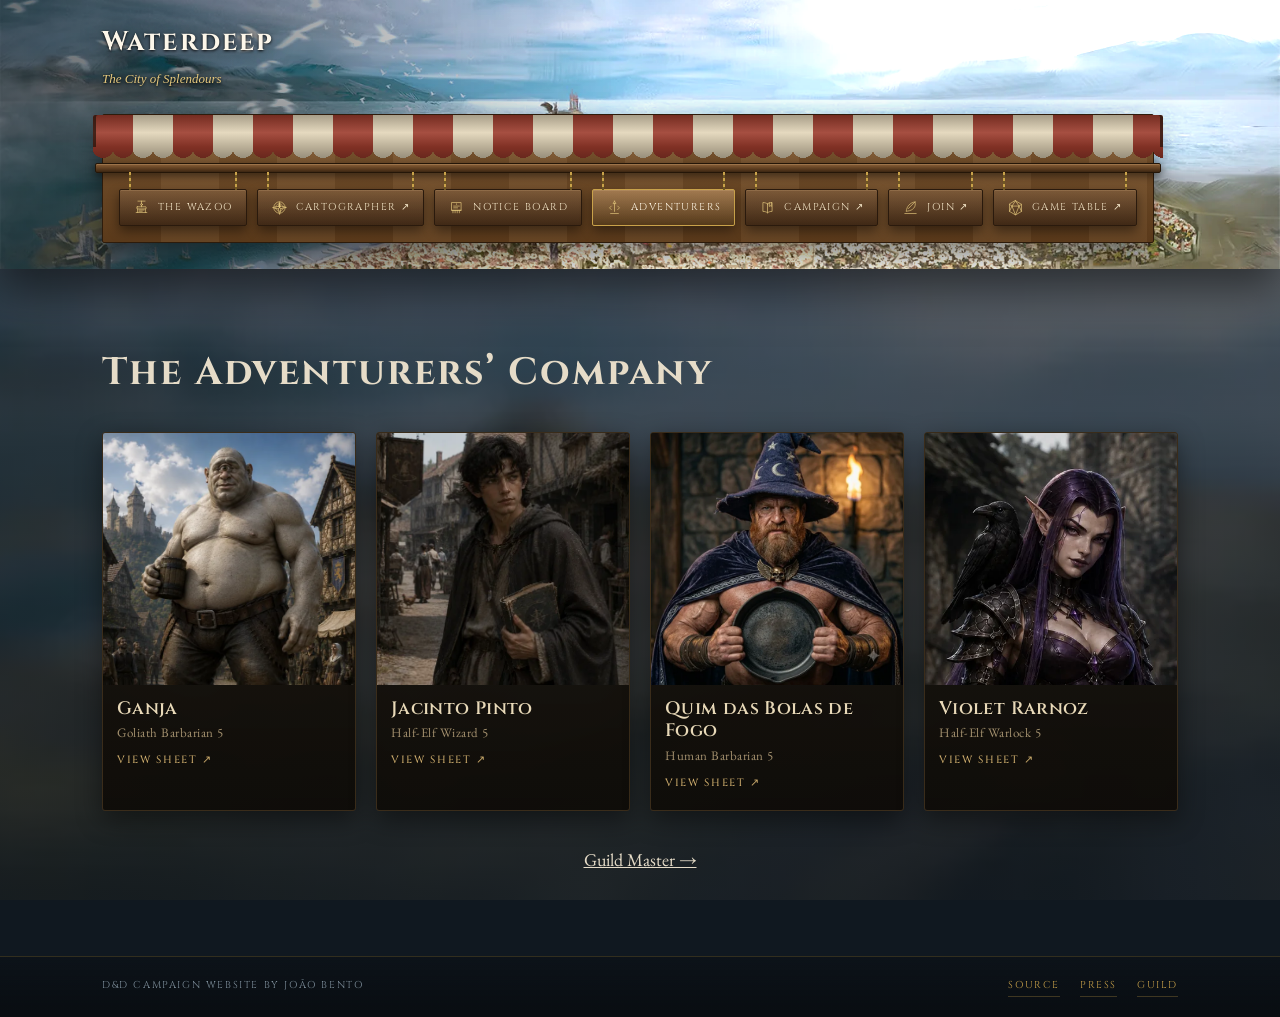
==== commit f3269774: "fix: the stall's name board was dressing every masthead .plate is the name over a stall on the squar" ====
--- a/adventurers.html
+++ b/adventurers.html
@@ -21,7 +21,7 @@
 <link rel="preconnect" href="https://fonts.googleapis.com">
 <link rel="preconnect" href="https://fonts.gstatic.com" crossorigin>
 <link href="https://fonts.googleapis.com/css2?family=Cinzel:wght@500;600;700&family=EB+Garamond:ital,wght@0,400;0,500;0,600;1,400;1,500&family=IM+Fell+English:ital@0;1&display=swap" rel="stylesheet">
-<link rel="stylesheet" href="assets/wazoo.css?v=20260814t">
+<link rel="stylesheet" href="assets/wazoo.css?v=20260814y">
 
 <style>
 /* The register itself. Page-owned, so changing it never forces a ?v= bump
--- a/assets/wazoo.css
+++ b/assets/wazoo.css
@@ -96,30 +96,6 @@
   position:absolute;right:14px;bottom:8px;z-index:2;
   font-size:11px;letter-spacing:.05em;color:rgba(225,236,244,.4);
 }
-/* the way down off the ship — the prospect is a full screen, and without
-   a cue the street below it can be missed entirely */
-.hero .wrap{padding-bottom:clamp(30px,6vh,58px)}
-.hero .descend{
-  position:absolute;left:50%;bottom:clamp(16px,4vh,36px);z-index:2;
-  display:grid;place-items:center;width:46px;height:46px;
-  color:var(--brass-lit);text-decoration:none;
-  border:1px solid rgba(230,201,126,.45);border-radius:50%;
-  background:rgba(12,18,24,.32);
-  box-shadow:0 2px 14px rgba(0,0,0,.6);
-  animation:descend-bob 2.8s ease-in-out infinite;
-}
-.hero .descend svg{width:19px;height:19px}
-.hero .descend:hover,.hero .descend:focus-visible{
-  color:#fff6e4;border-color:var(--brass);background:rgba(12,18,24,.5);outline:none;
-}
-@keyframes descend-bob{
-  0%,100%{transform:translate(-50%,0)}
-  50%    {transform:translate(-50%,7px)}
-}
-@media(prefers-reduced-motion:reduce){
-  .hero .descend{animation:none;transform:translateX(-50%)}
-}
-
 .wrap{max-width:1120px;margin:0 auto;padding:0 22px}
 @media(max-width:640px){.wrap{padding:0 15px}}
 
@@ -225,62 +201,72 @@
   display:flex;flex-direction:column;align-items:center;
   width:min(25%,430px);transform:translate(-50%,-50%);
   text-decoration:none;color:inherit;
-  /* the canvas over the stall, per trade — a market's awnings are dyed
-     cloth, so the run is greens, brick reds and ochres, not roof tiles */
-  --tile:#93392f;--tile-lit:#b85a48;--tile-dark:#65231c;
-}
-/* Where each stall stands on the square: two ranks around the open
-   middle, clear of the cypresses, lanterns and planters the painting
-   already has along both edges. */
-.shop.p1{left:30%;top:26%}
-.shop.p2{left:52%;top:20%}
-.shop.p3{left:74%;top:27%}
-.shop.p4{left:24%;top:64%}
-.shop.p5{left:50%;top:69%}
-.shop.p6{left:76%;top:63%}
-/* the far side of the square turns back to face it */
-.shop.p3 .lot,.shop.p6 .lot{transform:scaleX(-1)}
-.shop.copper{--tile:#4d7a55;--tile-lit:#6d9c73;--tile-dark:#325238}
-.shop.thatch{--tile:#c07a34;--tile-lit:#dd9a4f;--tile-dark:#82521f}
-.shop.slate {--tile:#56687e;--tile-lit:#7589a0;--tile-dark:#374557}
-.shop.ochre {--tile:#3f6b4a;--tile-lit:#5c8c66;--tile-dark:#2a4832}
-.shop.wine  {--tile:#a04a2c;--tile-lit:#c16b45;--tile-dark:#6d2f18}
+  /* the edge colour on a phone card, taken off each painting's own canvas */
+  --tile:#575e73;
+}
+/* Where each stall stands on the square, and how much of it each takes.
+   The statue holds the middle — it is a monument, not a trade, and the
+   painted circle in the cobbles was already a plinth waiting for it. The
+   five that sell something stand around it, none of them on the
+   cypresses, lanterns or planters already painted along the edges. */
+/* which painting each stall is, and its proportions — needed at every
+   width, since the phone shows the same six paintings in a list. The
+   contracts stall is turned about: it was drawn opening to the left, and
+   it stands on the left of the square now, so it would be showing the
+   square its back. */
+.shop.p1{--art:url("stalls/press.webp");        --art-ratio:1.391}
+.shop.p2{--art:url("stalls/cartographer.webp"); --art-ratio:1.183}
+.shop.p3{--art:url("stalls/notice-board.webp"); --art-ratio:0.927}
+.shop.p4{--art:url("stalls/statue.webp");       --art-ratio:0.877}
+.shop.p5{--art:url("stalls/contracts.webp");    --art-ratio:1.447}
+.shop.p5 .lot{transform:scaleX(-1)}
+.shop.p6{--art:url("stalls/portal.webp");       --art-ratio:1.256}
+/* Where each stands on the square, and how much of it each takes. Kept
+   behind the same query as everything else about the square: a per-stall
+   rule outweighs the card layout's own .shop, so a width left out here
+   would squeeze every card on a phone down to a quarter of the screen. */
+@media(min-width:901px){
+  .shop.p1{left:24%;top:25%;width:min(26%,440px)}   /* the press */
+  .shop.p2{left:75%;top:24%;width:min(23%,400px)}   /* the chart house */
+  .shop.p5{left:24%;top:63%;width:min(30%,510px)}   /* the contracts stall */
+  .shop.p4{left:52%;top:50%;width:min(18%,300px)}   /* the statue, on the circle */
+  .shop.p3{left:76%;top:62%;width:min(20%,340px)}   /* the notice board */
+  .shop.p6{left:49%;top:84%;width:min(20%,330px)}   /* the portal */
+}
+.shop.copper{--tile:#46563d}
+.shop.thatch{--tile:#705a4a}
+.shop.slate{--tile:#756454}
+.shop.ochre{--tile:#a57968}
+.shop.wine{--tile:#897969}
 
 /* ── the stall ─────────────────────────────────────────────────── */
-/* A stall, not a shed: a counter under a canvas on four posts, open to
-   the square, with the goods out on the boards.
-
-   The frame — posts, counter, cloth, wares, the shadow it throws — is one
-   SVG behind one element. It used to be nine spans of clip-path and
-   gradient per stall, fifty-four across the square, every one of them a
-   separate paint. The canvas stays in CSS because its colour is the one
-   thing that differs from stall to stall. */
+/* Each stall is a painting of its own trade, cut out and stood on the
+   square: assets/stalls/*.webp, cropped to what is actually drawn so a
+   width here means the width of the stall and not of its empty margin.
+   Every one has its own proportions, so each carries its own ratio; the
+   box is the art and nothing is drawn around it.
+
+   WebP only, and deliberately: these are cut-outs, alpha is the whole
+   point of them, and a JPEG cannot hold it. A PNG set would have been
+   14MB. */
 .lot{
-  position:relative;width:88%;aspect-ratio:200/190;
-  margin-bottom:-30px;                  /* the beam bolts across the front */
+  position:relative;width:100%;
+  aspect-ratio:var(--art-ratio,1);
+  background:var(--art) center bottom/contain no-repeat;
+  filter:drop-shadow(0 12px 14px rgba(0,0,0,.5));
+  /* the portal is cut into the ground, not standing on it, so it casts
+     almost nothing */
   transition:transform .3s cubic-bezier(.22,1.4,.4,1);
-}
-.lot>span{position:absolute;inset:0;display:block}
-.lot .frame{
-  background:url("data:image/svg+xml,%3Csvg xmlns='http://www.w3.org/2000/svg' width='200' height='190' viewBox='0 0 200 190'%3E%3Cellipse cx='100' cy='179' rx='84' ry='12' fill='%23000' opacity='.32'/%3E%3Cpath d='M95 38h9v58h-9z' fill='%2331200e'/%3E%3Cpath d='M12 47h9v88h-9z' fill='%234c3318'/%3E%3Cpath d='M179 47h9v88h-9z' fill='%233b2711'/%3E%3Cpath d='M16 133 100 175v15L16 148z' fill='%232d1d0c'/%3E%3Cpath d='M184 133 100 175v15l84-42z' fill='%23412c13'/%3E%3Cpath d='M100 91 184 133 100 175 16 133z' fill='%236d4b25'/%3E%3Cpath d='M100 97 174 134 100 171 26 134z' fill='%237f5b2f'/%3E%3Cpath d='M100 97 174 134 100 171z' fill='%238a6636'/%3E%3Cellipse cx='60' cy='127' rx='10' ry='6' fill='%23a8763a'/%3E%3Cellipse cx='60' cy='124' rx='10' ry='6' fill='%23c08f4d'/%3E%3Cellipse cx='80' cy='138' rx='9' ry='5' fill='%237f9b6a'/%3E%3Cellipse cx='80' cy='135' rx='9' ry='5' fill='%2396b47f'/%3E%3Cpath d='M104 129 122 138 104 147 86 138z' fill='%239c5b4a'/%3E%3Cpath d='M104 123 122 132 104 141 86 132z' fill='%23b8705c'/%3E%3Cpath d='M130 122 148 131v11l-18-9z' fill='%235d3f1c'/%3E%3Cpath d='M148 131 166 122v11l-18 9z' fill='%23744f26'/%3E%3Cpath d='M130 122 148 113 166 122 148 131z' fill='%238a6231'/%3E%3Cellipse cx='142' cy='146' rx='8' ry='4.6' fill='%236f4a92' opacity='.85'/%3E%3Cellipse cx='142' cy='143' rx='8' ry='4.6' fill='%238a63ad' opacity='.9'/%3E%3Cpath d='M95 96h9v76h-9z' fill='%23573a1b'/%3E%3Cpath d='M95 96h4v76h-4z' fill='%236b4a24'/%3E%3C/svg%3E") center/100% 100% no-repeat;
-}
-/* the canvas, and the valance hanging off its near edges */
-.lot .tarp{
-  clip-path:polygon(50% 2%,98% 26%,50% 50%,2% 26%);
-  background:
-    repeating-linear-gradient(26.57deg,rgba(0,0,0,.12) 0 8px,rgba(255,255,255,.06) 8px 17px),
-    linear-gradient(160deg,var(--tile-lit),var(--tile) 54%,var(--tile-dark));
-}
-.lot .frill{
-  clip-path:polygon(2% 26%,50% 50%,98% 26%,98% 34%,50% 58%,2% 34%);
-  background:repeating-linear-gradient(90deg,var(--tile-dark) 0 13px,#e6d9bb 13px 26px);
-  opacity:.94;
 }
 
 /* ── the name board over the roof ──────────────────────────────── */
 /* The name is the one thing that must be legible without asking, so it
-   rides a plank nailed to the ridge and never hides. */
-.plate{
+   rides a plank nailed to the ridge and never hides.
+
+   Scoped to .shop, and it must stay that way: .parade .plate is the
+   masthead at the top of every other page, and an unscoped .plate here
+   nailed a wooden board and a post around it on all of them. */
+.shop .plate{
   position:relative;z-index:3;margin-bottom:1px;max-width:100%;
   padding:7px 14px 8px;text-align:center;
   background:
@@ -290,13 +276,13 @@
   box-shadow:0 6px 16px rgba(0,0,0,.6),inset 0 1px 0 rgba(255,220,170,.2);
   transition:border-color .18s ease,box-shadow .18s ease;
 }
-.plate h2{
+.shop .plate h2{
   margin:0;font-family:"Cinzel",serif;font-weight:700;
   font-size:clamp(11px,1.1vw,17px);letter-spacing:.05em;line-height:1.25;
   color:#fbf1dd;text-shadow:0 1px 0 rgba(0,0,0,.7);
 }
 /* the post it stands on, landing on the ridge of the canvas below */
-.plate::after{
+.shop .plate::after{
   content:"";position:absolute;top:100%;left:50%;width:4px;height:13px;
   transform:translateX(-50%);
   background:linear-gradient(180deg,#6b4726,#33200e);
@@ -330,8 +316,19 @@
     transition-delay:0s;
   }
   .shop:hover .lot,.shop:focus-within .lot{transform:translateY(-5px)}
-  .shop.p3:hover .lot,.shop.p3:focus-within .lot,
-  .shop.p6:hover .lot,.shop.p6:focus-within .lot{transform:scaleX(-1) translateY(-5px)}
+  .shop.p5:hover .lot,.shop.p5:focus-within .lot{transform:scaleX(-1) translateY(-5px)}
+
+  /* The three at the front of the square swing their signs up instead of
+     down. Below them is the foot of the painting and then the page: a
+     board that opens downward there hangs off the picture. */
+  .shop.p3 .signs,.shop.p5 .signs,.shop.p6 .signs{
+    top:auto;bottom:100%;transform:translate(-50%,6px);
+  }
+  .shop.p3:hover .signs,.shop.p3:focus-within .signs,
+  .shop.p5:hover .signs,.shop.p5:focus-within .signs,
+  .shop.p6:hover .signs,.shop.p6:focus-within .signs{
+    transform:translate(-50%,-16px);
+  }
 }
 .shop:focus-visible{outline:none}
 
@@ -447,7 +444,7 @@
   .shop{
     position:static;transform:none;opacity:1;width:100%;
     display:grid;grid-template-columns:clamp(84px,24vw,118px) 1fr;
-    align-items:center;column-gap:clamp(12px,3.5vw,18px);
+    align-items:center;column-gap:clamp(11px,3vw,16px);
     padding:12px 14px 12px 11px;
     background:
       linear-gradient(180deg,rgba(255,225,175,.10),rgba(0,0,0,.18)),
@@ -457,17 +454,28 @@
     box-shadow:0 10px 20px rgba(0,0,0,.5),inset 0 1px 0 rgba(255,220,170,.16);
   }
 
-  /* the drawing keeps its own square of the board */
-  .lot{width:100%;margin:0;grid-row:span 2}
-  .shop.p3 .lot,.shop.p6 .lot{transform:none}
+  /* the drawing keeps its own square of the board, at a size worth
+     sending to a phone — the same six paintings at 300px are 175KB
+     against 811KB */
+  .lot{
+    width:100%;margin:0;grid-row:span 2;align-self:center;
+    aspect-ratio:1;background-image:var(--art-sm);background-position:center;
+    filter:drop-shadow(0 6px 8px rgba(0,0,0,.45));
+  }
+  .shop.p1{--art-sm:url("stalls/press-sm.webp")}
+  .shop.p2{--art-sm:url("stalls/cartographer-sm.webp")}
+  .shop.p3{--art-sm:url("stalls/notice-board-sm.webp")}
+  .shop.p4{--art-sm:url("stalls/statue-sm.webp")}
+  .shop.p5{--art-sm:url("stalls/contracts-sm.webp")}
+  .shop.p6{--art-sm:url("stalls/portal-sm.webp")}
 
   /* the name is a heading now, not a board on a post */
-  .plate{
+  .shop .plate{
     grid-column:2;margin:0;padding:0;background:none;border:0;box-shadow:none;
     text-align:left;align-self:end;
   }
-  .plate::after{display:none}
-  .plate h2{font-size:clamp(15px,4.4vw,18px);letter-spacing:.03em}
+  .shop .plate::after{display:none}
+  .shop .plate h2{font-size:clamp(15px,4.4vw,18px);letter-spacing:.03em}
 
   /* and the sign is the rest of the card, with no chains to hang from.
      It has to be talked out of the reveal it sits in on the square, since
@@ -483,7 +491,7 @@
   .sign::before,.sign::after,.sign .beam,.sign .ring,.sign .logo{display:none}
   .sign .trade{margin:0 0 3px;font-size:9px}
   .sign h2{font-size:14px;margin:0 0 3px}
-  .sign p{font-size:14.5px;line-height:1.45}
+  .sign p{font-size:14px;line-height:1.45}
   .sign .go{padding-top:7px;margin-top:0}
 
   /* two doors: two rows of one board */
@@ -501,38 +509,22 @@
 }
 @media(min-width:901px) and (prefers-reduced-motion:reduce){
   .shop:hover .lot,.shop:focus-within .lot{transform:none}
-  .shop.p3:hover .lot,.shop.p3:focus-within .lot,
-  .shop.p6:hover .lot,.shop.p6:focus-within .lot{transform:scaleX(-1)}
+  .shop.p5:hover .lot,.shop.p5:focus-within .lot{transform:scaleX(-1)}
   .shop:hover .signs,.shop:focus-within .signs{transform:translate(-50%,16px)}
+  .shop.p3:hover .signs,.shop.p3:focus-within .signs,
+  .shop.p5:hover .signs,.shop.p5:focus-within .signs,
+  .shop.p6:hover .signs,.shop.p6:focus-within .signs{transform:translate(-50%,-16px)}
 }
 
 /* ═══ WALKING IN — the prospect gives way to the square ══════════ */
-/* Two numbers drive the whole transition, both set by the scroll driver
-   at the foot of index.html: --gone, how far the prospect has left the
-   window, and --here, how far the square has arrived in it. Everything
-   below is arithmetic on those.
-
-   Both default to the finished state (--gone:0, --here:1), so with the
-   script absent — or with reduced motion, where it never runs — the page
-   renders exactly as it did before any of this existed. */
-/* The dimming is a veil rather than a filter: brightness() on an image
-   this size is a repaint every frame, an opacity change is not. It sits
-   over the painting and under the words, so the name stays readable
-   while the sea goes dark. */
-.hero::before{
-  content:"";position:absolute;inset:0;z-index:1;pointer-events:none;
-  background:#120c06;opacity:calc(.58 * var(--gone,0));
-}
-.hero picture{
-  transform:scale(calc(1 + .14 * var(--gone,0)));
-  transform-origin:50% 60%;
-}
-.hero .wrap{
-  opacity:calc(1 - 1.5 * var(--gone,0));
-  transform:translateY(calc(var(--gone,0) * -46px));
-}
-.hero .descend{opacity:calc(1 - 2 * var(--gone,0))}
-
+/* One number drives it, set by the scroll driver at the foot of
+   index.html: --here, how far the square has arrived in the window.
+   Everything below is arithmetic on that.
+
+   The prospect is left alone. It was sinking and dimming as it left, and
+   the title is better plain — it defaults to --here:1, the finished
+   state, so with the script absent or with reduced motion the page
+   renders as though none of this existed. */
 /* the square lifts out of the dark the same way, and under the stalls so
    they are lit by the time they have settled */
 .shops::after{
@@ -581,7 +573,10 @@
 }
 
 /* the corner plate: which city you are standing in */
-.parade .plate{text-decoration:none;display:block;padding-bottom:6px}
+.parade .plate{
+  text-decoration:none;display:block;padding-bottom:6px;
+  transition:filter .25s ease;
+}
 .parade .plate .city{
   display:block;font-family:"Cinzel",serif;font-weight:700;
   font-size:clamp(19px,2.8vw,27px);letter-spacing:.08em;color:#fdf7ea;
@@ -592,7 +587,19 @@
   font-size:13px;color:var(--brass-lit);margin-top:2px;
   text-shadow:0 1px 3px rgba(0,0,0,.95),0 0 16px rgba(0,0,0,.8);
 }
-.parade .plate:hover .city{color:#fff6e4}
+/* pointing at the city's name lights it, and nothing else happens */
+.parade .plate:hover .city,.parade .plate:focus-visible .city{
+  color:#fff6e4;
+  text-shadow:0 1px 3px rgba(0,0,0,.95),0 0 24px rgba(230,201,126,.8),0 0 44px rgba(201,162,74,.45);
+}
+.parade .plate:hover .sub,.parade .plate:focus-visible .sub{
+  color:#f6dfa6;
+  text-shadow:0 1px 3px rgba(0,0,0,.95),0 0 18px rgba(230,201,126,.6);
+}
+.parade .plate .city,.parade .plate .sub{transition:color .25s ease,text-shadow .25s ease}
+@media(prefers-reduced-motion:reduce){
+  .parade .plate,.parade .plate .city,.parade .plate .sub{transition:none}
+}
 
 /* One shop canopy over the links alone, then the rail the signs swing
    from. The awning belongs to this stretch of frontage, not to the
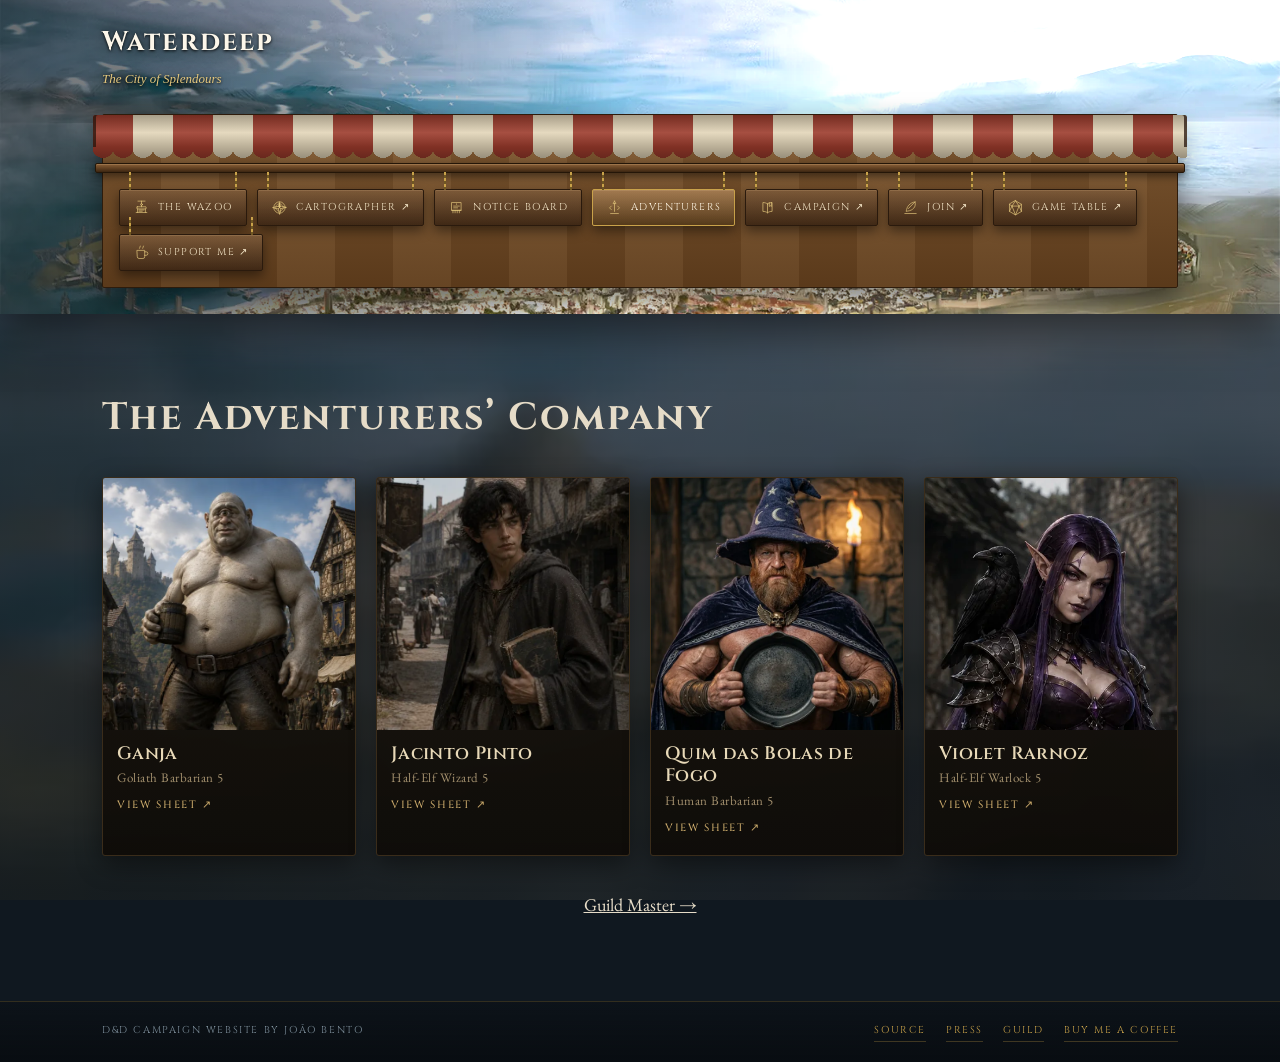
==== commit fbd910f4: "feat: a tankard hangs on the street, a coffee in the ledger A tip jar link to buymeacoffee.com/joaob" ====
--- a/adventurers.html
+++ b/adventurers.html
@@ -21,7 +21,7 @@
 <link rel="preconnect" href="https://fonts.googleapis.com">
 <link rel="preconnect" href="https://fonts.gstatic.com" crossorigin>
 <link href="https://fonts.googleapis.com/css2?family=Cinzel:wght@500;600;700&family=EB+Garamond:ital,wght@0,400;0,500;0,600;1,400;1,500&family=IM+Fell+English:ital@0;1&display=swap" rel="stylesheet">
-<link rel="stylesheet" href="assets/wazoo.css?v=20260814y">
+<link rel="stylesheet" href="assets/wazoo.css?v=20260816a">
 
 <style>
 /* The register itself. Page-owned, so changing it never forces a ?v= bump
@@ -89,6 +89,11 @@
     <path d="M15 20l-5 5 5 5"/>
     <path d="M33 20l5 5-5 5"/>
     <path d="M13 41h22"/>
+  </symbol>
+  <symbol id="i-tankard" viewBox="0 0 48 48" fill="none" stroke="currentColor" stroke-width="1.9" stroke-linecap="round" stroke-linejoin="round">
+    <path d="M12 18h21v18a5 5 0 0 1-5 5H17a5 5 0 0 1-5-5z"/>
+    <path d="M33 22h4a5 5 0 0 1 0 10h-4"/>
+    <path d="M18 12c0-3 3-3 3-6M27 12c0-3 3-3 3-6"/>
   </symbol>
 </svg>
 
@@ -107,6 +112,7 @@
       <a href="https://www.dndbeyond.com/campaigns/7983799" target="_blank" rel="noopener"><svg aria-hidden="true"><use href="#i-ledger"/></svg><span class="label">Campaign &#8599;</span></a>
       <a href="https://www.dndbeyond.com/campaigns/join/79837994000601072" target="_blank" rel="noopener"><svg aria-hidden="true"><use href="#i-quill"/></svg><span class="label">Join &#8599;</span></a>
       <a href="https://www.dndbeyond.com/games/7983799" target="_blank" rel="noopener"><svg aria-hidden="true"><use href="#i-d20"/></svg><span class="label">Game Table &#8599;</span></a>
+      <a href="https://buymeacoffee.com/joaobento" target="_blank" rel="noopener"><svg aria-hidden="true"><use href="#i-tankard"/></svg><span class="label">Support Me &#8599;</span></a>
     </nav>
   </div>
 </header>
@@ -128,6 +134,7 @@
       <a href="https://github.com/evolJoaoBento/PortugalDMWaterdeepWazoo" target="_blank" rel="noopener">Source</a>
       <a href="editor.html" rel="nofollow">Press</a>
       <a href="scriptorium.html" rel="nofollow">Guild</a>
+      <a href="https://buymeacoffee.com/joaobento" target="_blank" rel="noopener">Buy me a Coffee</a>
     </nav>
   </div>
 </footer>
--- a/assets/wazoo.css
+++ b/assets/wazoo.css
@@ -91,6 +91,25 @@
 .hero .rule::after{
   content:"";position:absolute;top:-4px;left:50%;width:8px;height:8px;
   transform:translateX(-50%) rotate(45deg);background:var(--brass-lit);
+}
+/* the tip jar, under the rule. The painting behind it is bright city,
+   so lettering alone is unreadable there — it carries its own dark
+   board, the same one the hangers on every other page stand on. */
+.hero .tipjar{margin:26px 0 0}
+.hero .tipjar a{
+  display:inline-flex;align-items:center;gap:9px;
+  font-family:"Cinzel",serif;font-size:11px;letter-spacing:.2em;text-transform:uppercase;
+  color:#fdf7ea;text-decoration:none;
+  padding:10px 18px;border:1px solid rgba(201,162,74,.55);border-radius:2px;
+  background:linear-gradient(180deg,rgba(20,28,36,.62),rgba(8,12,16,.80));
+  box-shadow:0 6px 18px rgba(0,0,0,.45),inset 0 1px 0 rgba(255,220,170,.16);
+  text-shadow:0 1px 3px rgba(0,0,0,.9);
+  transition:color .25s ease,border-color .25s ease,background .25s ease;
+}
+.hero .tipjar svg{width:16px;height:16px;color:var(--brass-lit);flex:0 0 auto}
+.hero .tipjar a:hover,.hero .tipjar a:focus-visible{
+  color:#fff6e4;border-color:var(--brass-lit);outline:none;
+  background:linear-gradient(180deg,rgba(30,40,50,.70),rgba(12,18,24,.84));
 }
 .hero .credit{
   position:absolute;right:14px;bottom:8px;z-index:2;
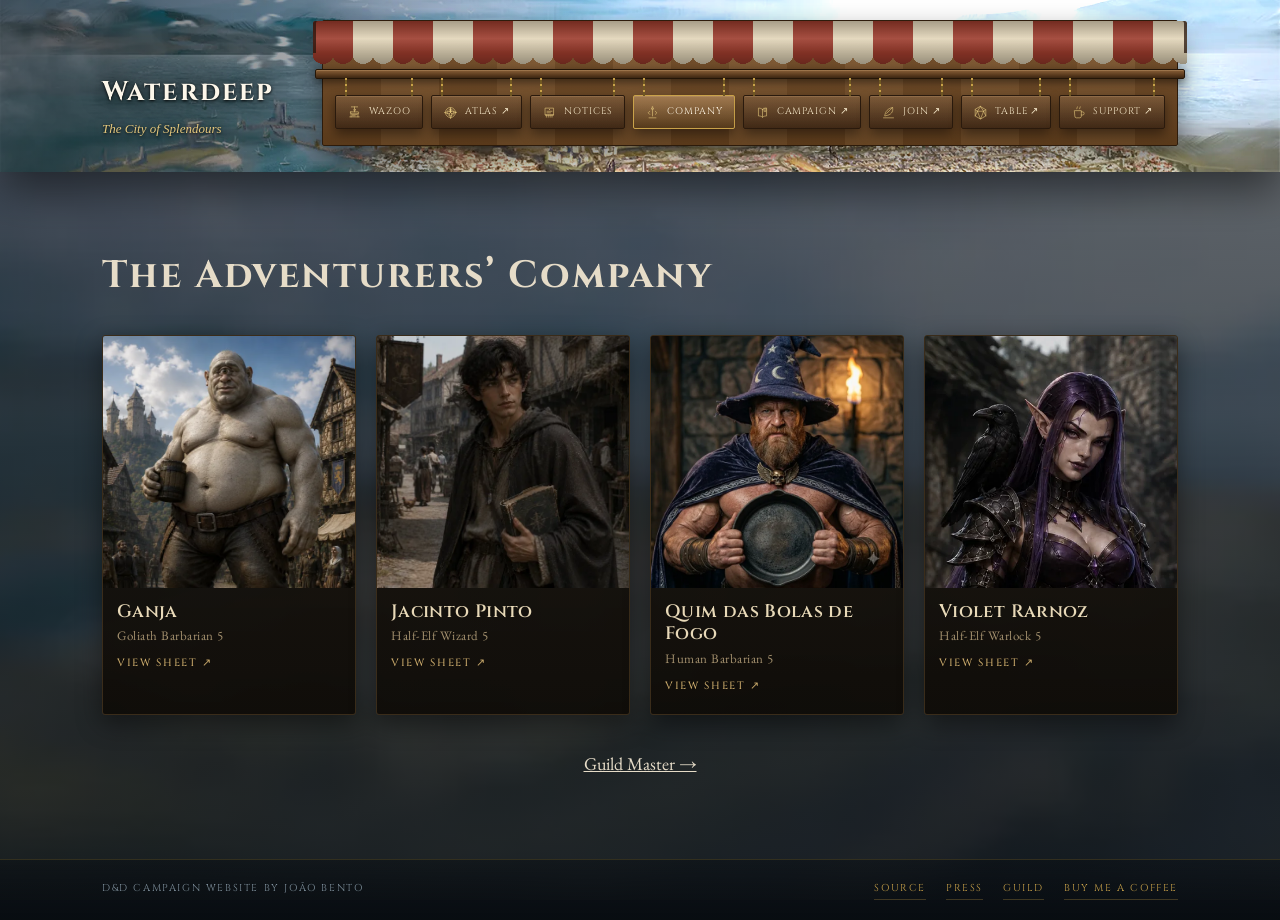
==== commit 4e8c86af: "feat: shorter sign boards, and a chain's length between rows Eight signs would not fit one line of t" ====
--- a/adventurers.html
+++ b/adventurers.html
@@ -21,7 +21,7 @@
 <link rel="preconnect" href="https://fonts.googleapis.com">
 <link rel="preconnect" href="https://fonts.gstatic.com" crossorigin>
 <link href="https://fonts.googleapis.com/css2?family=Cinzel:wght@500;600;700&family=EB+Garamond:ital,wght@0,400;0,500;0,600;1,400;1,500&family=IM+Fell+English:ital@0;1&display=swap" rel="stylesheet">
-<link rel="stylesheet" href="assets/wazoo.css?v=20260816a">
+<link rel="stylesheet" href="assets/wazoo.css?v=20260816b">
 
 <style>
 /* The register itself. Page-owned, so changing it never forces a ?v= bump
@@ -105,14 +105,14 @@
     </a>
     <nav class="hangers" aria-label="Places along the street">
       <span class="canopy" aria-hidden="true"></span>
-      <a href="press-room.html"><svg aria-hidden="true"><use href="#i-press"/></svg><span class="label">The Wazoo</span></a>
-      <a href="https://www.aidedd.org/atlas/waterdeep" target="_blank" rel="noopener"><svg aria-hidden="true"><use href="#i-compass"/></svg><span class="label">Cartographer &#8599;</span></a>
-      <a href="The-Notice-Board.html"><svg aria-hidden="true"><use href="#i-notice"/></svg><span class="label">Notice Board</span></a>
-      <a href="adventurers.html" aria-current="page"><svg aria-hidden="true"><use href="#i-company"/></svg><span class="label">Adventurers</span></a>
+      <a href="press-room.html"><svg aria-hidden="true"><use href="#i-press"/></svg><span class="label">Wazoo</span></a>
+      <a href="https://www.aidedd.org/atlas/waterdeep" target="_blank" rel="noopener"><svg aria-hidden="true"><use href="#i-compass"/></svg><span class="label">Atlas &#8599;</span></a>
+      <a href="The-Notice-Board.html"><svg aria-hidden="true"><use href="#i-notice"/></svg><span class="label">Notices</span></a>
+      <a href="adventurers.html" aria-current="page"><svg aria-hidden="true"><use href="#i-company"/></svg><span class="label">Company</span></a>
       <a href="https://www.dndbeyond.com/campaigns/7983799" target="_blank" rel="noopener"><svg aria-hidden="true"><use href="#i-ledger"/></svg><span class="label">Campaign &#8599;</span></a>
       <a href="https://www.dndbeyond.com/campaigns/join/79837994000601072" target="_blank" rel="noopener"><svg aria-hidden="true"><use href="#i-quill"/></svg><span class="label">Join &#8599;</span></a>
-      <a href="https://www.dndbeyond.com/games/7983799" target="_blank" rel="noopener"><svg aria-hidden="true"><use href="#i-d20"/></svg><span class="label">Game Table &#8599;</span></a>
-      <a href="https://buymeacoffee.com/joaobento" target="_blank" rel="noopener"><svg aria-hidden="true"><use href="#i-tankard"/></svg><span class="label">Support Me &#8599;</span></a>
+      <a href="https://www.dndbeyond.com/games/7983799" target="_blank" rel="noopener"><svg aria-hidden="true"><use href="#i-d20"/></svg><span class="label">Table &#8599;</span></a>
+      <a href="https://buymeacoffee.com/joaobento" target="_blank" rel="noopener"><svg aria-hidden="true"><use href="#i-tankard"/></svg><span class="label">Support &#8599;</span></a>
     </nav>
   </div>
 </header>
--- a/assets/wazoo.css
+++ b/assets/wazoo.css
@@ -623,9 +623,12 @@
 /* One shop canopy over the links alone, then the rail the signs swing
    from. The awning belongs to this stretch of frontage, not to the
    whole width of the page. */
+/* Row gap first, and it is exactly the length of a chain: when the signs
+   wrap, the second row's chains span the gap and read as hanging off the
+   boards above rather than floating in air. */
 .hangers{
-  position:relative;display:flex;flex-wrap:wrap;gap:8px 10px;
-  padding:74px 16px 16px;margin:0;
+  position:relative;display:flex;flex-wrap:wrap;gap:18px 8px;
+  padding:74px 12px 16px;margin:0;
   /* the shopfront the canopy is nailed to — brown timber, so the signs
      read against wood rather than against the city behind them */
   background:
@@ -667,10 +670,10 @@
 
 /* each nav item is a little painted board on two chains */
 .hangers a{
-  position:relative;display:inline-flex;align-items:center;gap:8px;
+  position:relative;display:inline-flex;align-items:center;gap:7px;
   text-decoration:none;
-  font-family:"Cinzel",serif;font-size:10px;letter-spacing:.14em;text-transform:uppercase;
-  color:#f2e4c6;padding:9px 13px;
+  font-family:"Cinzel",serif;font-size:9.5px;letter-spacing:.1em;text-transform:uppercase;
+  color:#f2e4c6;padding:8px 11px;
   background:
     linear-gradient(180deg,rgba(255,225,175,.10),rgba(0,0,0,.20)),
     linear-gradient(180deg,#6d4a2b,#50331b);
@@ -698,7 +701,7 @@
     linear-gradient(180deg,#8a6038,#63431f);
   border-color:var(--brass);color:#fff6e4;
 }
-.hangers svg{width:17px;height:17px;color:var(--brass-lit);flex:0 0 auto}
+.hangers svg{width:15px;height:15px;color:var(--brass-lit);flex:0 0 auto}
 @media(max-width:600px){
   .hangers a .label{position:absolute;width:1px;height:1px;overflow:hidden;clip:rect(0 0 0 0);white-space:nowrap}
   .hangers a{padding:10px 12px}
